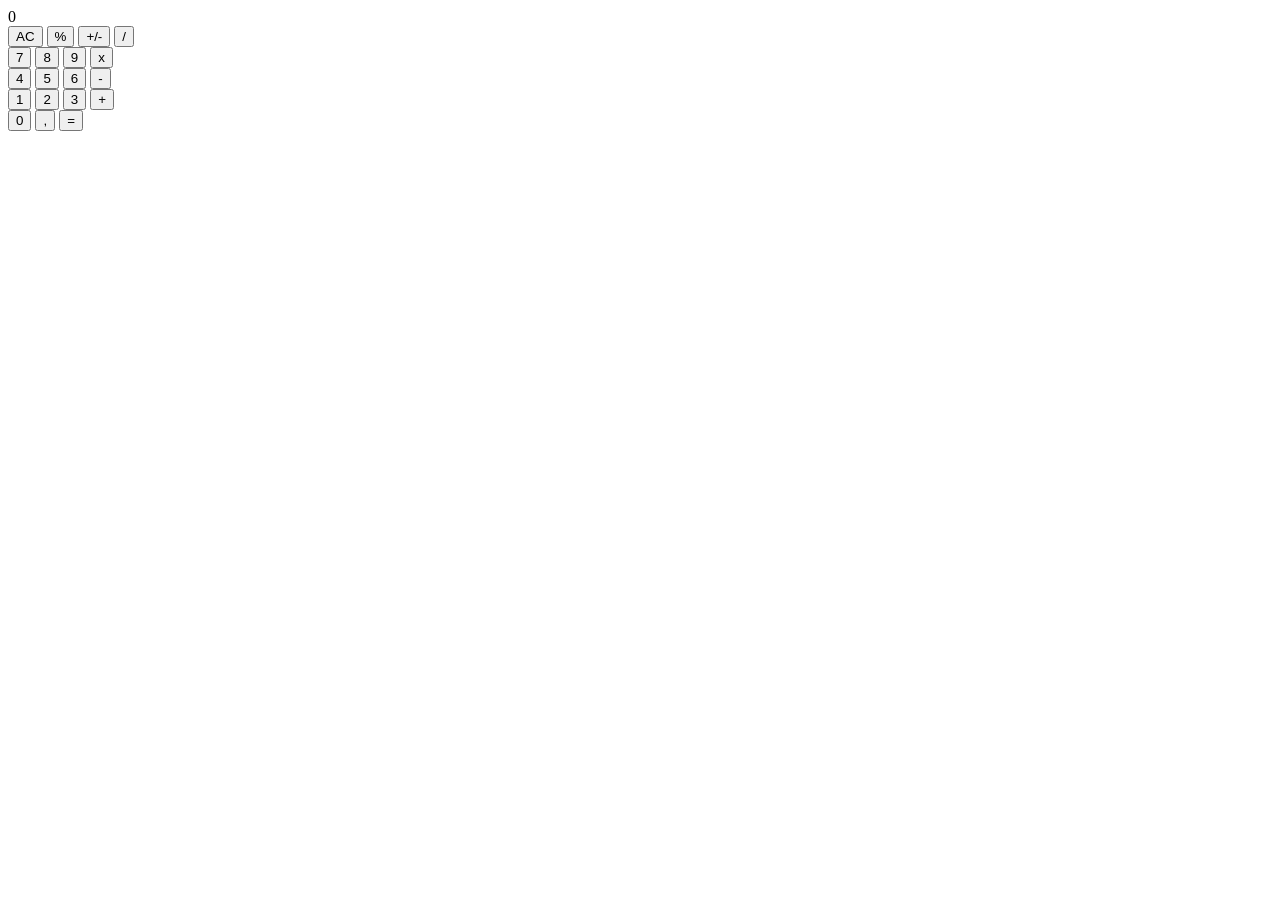
==== calculadora/index.html @ 31b89aab "Add basic HTML structure for calculator" ====
<!DOCTYPE html>
<html lang="en">

<head>
    <meta charset="UTF-8">
    <meta name="viewport" content="width=device-width, initial-scale=1.0">
    <title>calculadora</title>
    <link rel="stylesheet" href="style.css">
</head>

<body>

    <div class="shape">
        <div class="display">
            <div class="history"></div>
            <div class="value">0</div>
        </div>

        <div class="board">
            <div class="row">
                <button class="key" data-action="clear">AC</button>
                <button class="key" data-operator="percent">%</button>
                <button class="key" data-operator="changesignal">+/-</button>
                <button class="key" data-operator="division">/</button>
            </div>
            <div class="row">
                <button class="key" data-number="7">7</button>
                <button class="key" data-number="8">8</button>
                <button class="key" data-number="9">9</button>
                <button class="key" data-operator="multiplication">x</button>
            </div>
            <div class="row">
                <button class="key" data-number="4">4</button>
                <button class="key" data-number="5">5</button>
                <button class="key" data-number="6">6</button>
                <button class="key" data-operator="subtraction">-</button>
            </div>
            <div class="row">
                <button class="key" data-number="1">1</button>
                <button class="key" data-number="2">2</button>
                <button class="key" data-number="3">3</button>
                <button class="key" data-operator="addiction">+</button>
            </div>
            <div class="row">
                <button class="key" data-number="0">0</button>
                <button class="key" data-action="decimal">,</button>
                <button class="key last" data-operator="equal">=</button>
            </div>
        </div>

    </div>



    <script src="script.js"></script>
</body>

</html>
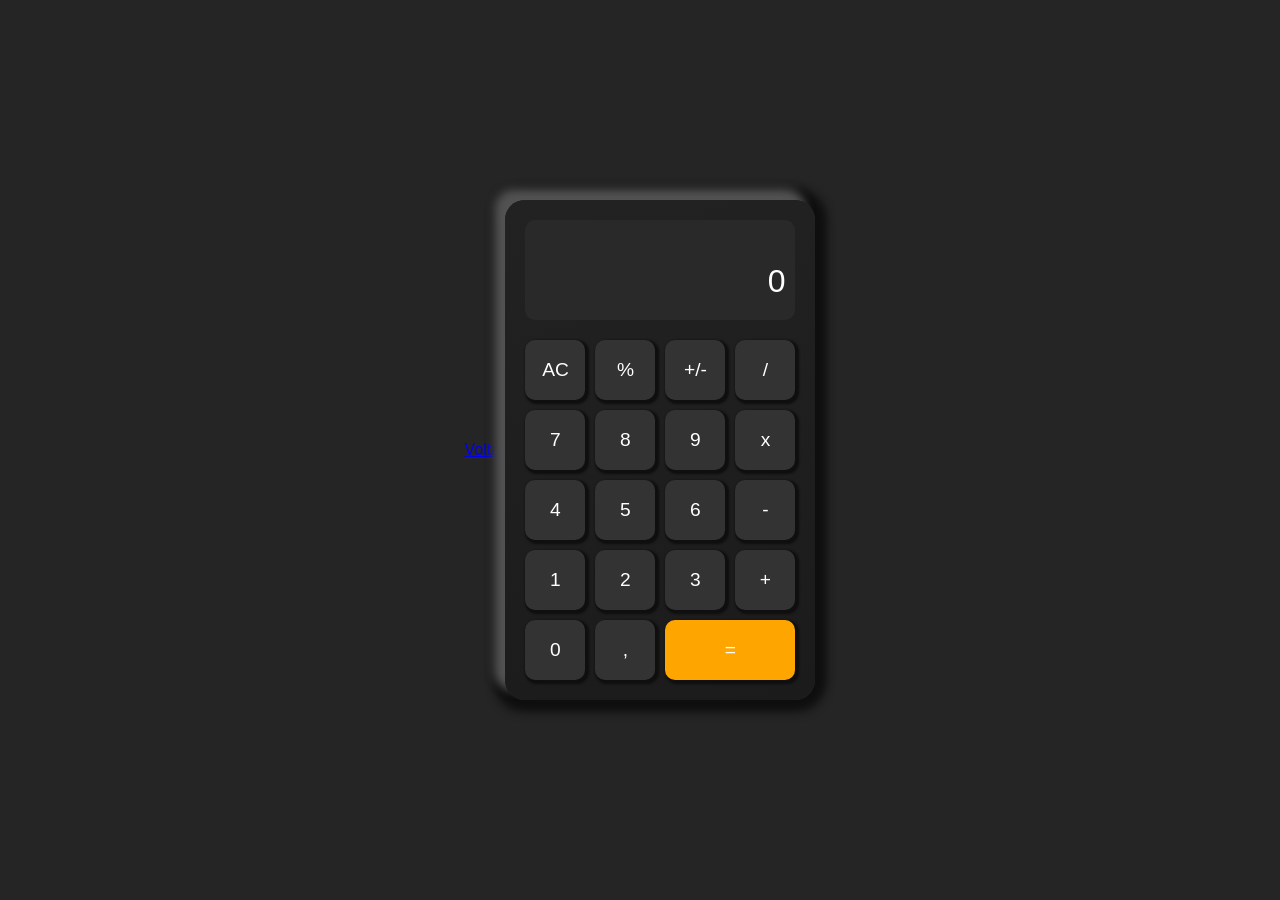
==== commit 9b91ee69: "Add back link to index in index.html" ====
--- a/calculadora/index.html
+++ b/calculadora/index.html
@@ -10,6 +10,8 @@
 
 <body>
 
+    <a href="../index" class="back">Voltar</a>
+    
     <div class="shape">
         <div class="display">
             <div class="history"></div>
--- a/calculadora/style.css
+++ b/calculadora/style.css
@@ -0,0 +1,91 @@
+* {
+    margin: 0;
+    padding: 0;
+    box-sizing: border-box;
+}
+
+body {
+    background: #252525;
+    display: flex;
+    justify-content: center;
+    align-items: center;
+    height: 100vh;
+    font-family: Arial;
+}
+
+.shape {
+    border-radius: 20px;
+    padding: 20px;
+    background: linear-gradient(345deg, #1b1b1b 0%, #222222 100%);
+    box-shadow: -10px -10px 8px 1px rgb(82, 82, 82), 0 0 8px 12px #0f0f0f;
+}
+
+.display {
+    background: #292929;
+    color: #fff;
+    height: 100px;
+    width: 270px;
+    margin-bottom: 20px;
+    display: flex;
+    flex-direction: column;
+    justify-content: center;
+    align-items: flex-end;
+    padding: 10px;
+    border-radius: 10px;
+}
+
+.display .history {
+    width: 100%;
+    text-align: right;
+    color: #aaa;
+    font-size: 0.95rem;
+    min-height: 1.2em;
+    margin-bottom: 4px;
+    overflow: hidden;
+    text-overflow: ellipsis;
+    white-space: nowrap;
+}
+
+.display .value {
+    width: 100%;
+    text-align: right;
+    font-size: 2rem;
+    line-height: 1.1;
+}
+
+.board {
+    display: flex;
+    gap: 10px;
+    flex-direction: column;
+}
+
+.row {
+    display: flex;
+    gap: 10px;
+}
+
+.key {
+    height: 60px;
+    width: 60px;
+    border: none;
+    border-radius: 10px;
+    font-size: 1.2rem;
+    cursor: pointer;
+    background: #333;
+    color: white;
+    transition: 0.2s;
+    box-shadow: 2px 2px 2px 2px #0f0f0f;
+}
+
+.key:hover {
+    background: #555;
+}
+
+.key:active {
+    box-shadow: none;
+}
+
+.last {
+    width: 130px;
+    background: orange;
+}
